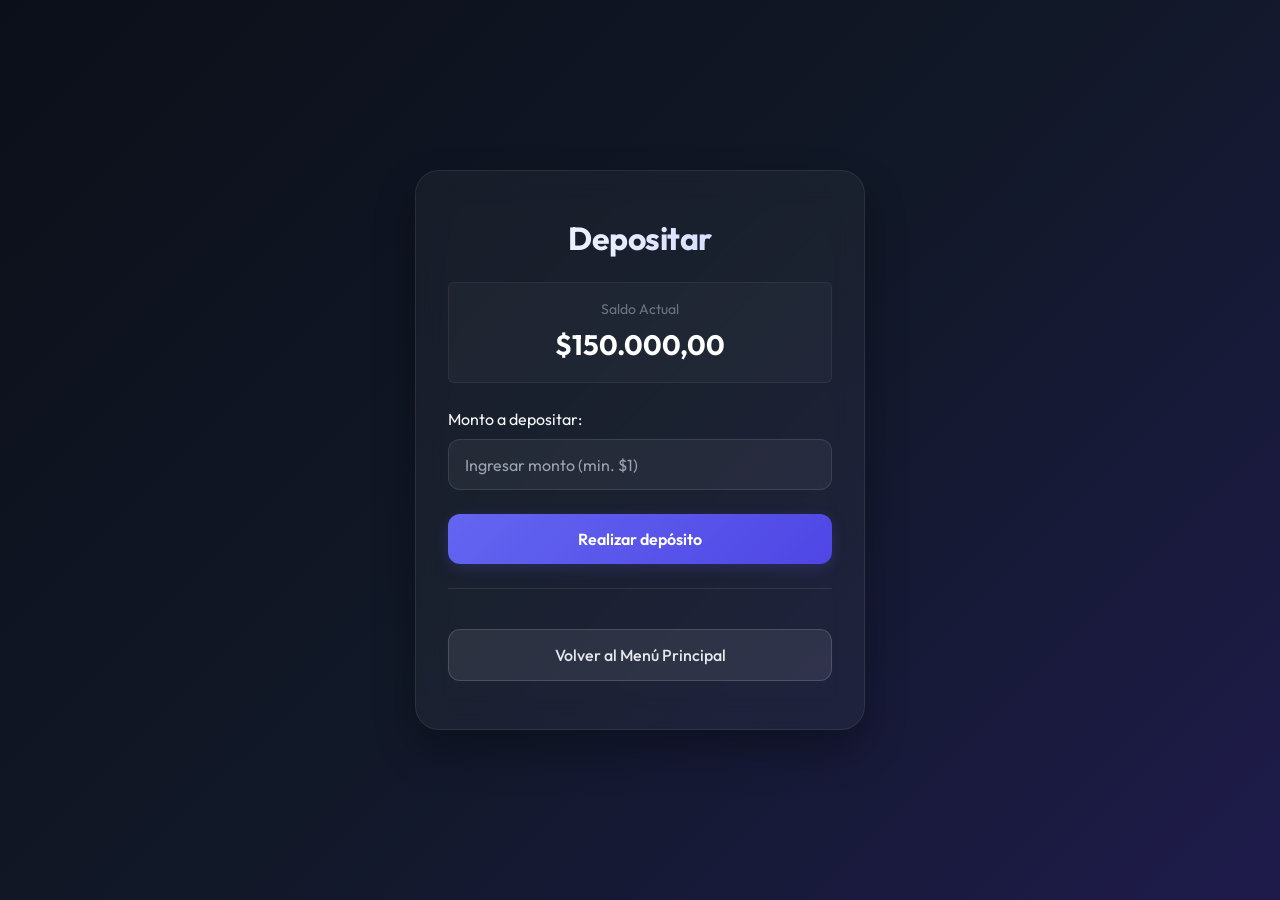
==== deposit.html @ dfc49804 "Primer commit" ====
<!DOCTYPE html>
<html lang="es">

<head>
  <meta charset="UTF-8">
  <meta name="viewport" content="width=device-width, initial-scale=1.0">
  <title>Depositar - Alke Wallet</title>
  <!-- Bootstrap 5.3.0 -->
  <link rel="stylesheet" href="https://cdn.jsdelivr.net/npm/bootstrap@5.3.0/dist/css/bootstrap.min.css">
  <link rel="stylesheet" href="https://fonts.googleapis.com/css2?family=Outfit:wght@300;400;600;700&display=swap">
  <link rel="stylesheet" href="CSS/deposit.css">
</head>

<body>
  <div class="wallet-card">
    <h2 class="wallet-title text-center">Depositar</h2>

    <!-- Visualización del Saldo Actual -->
    <div class="text-center mb-4 p-3 rounded"
      style="background: rgba(255, 255, 255, 0.03); border: 1px solid rgba(255, 255, 255, 0.05);">
      <small class="text-secondary d-block mb-1">Saldo Actual</small>
      <span id="currentBalance" class="fs-3 fw-bold text-white">$0,00</span>
    </div>

    <form id="depositForm">
      <div class="mb-4">
        <label for="depositAmount" class="form-label text-light">Monto a depositar:</label>
        <input type="number" class="form-control form-control-custom" id="depositAmount" name="depositAmount"
          placeholder="Ingresar monto (min. $1)" min="1" required>
      </div>

      <button id="botondedeposito" type="submit" class="wallet-btn">Realizar depósito</button>


    </form>

    <!-- Mensaje de Feedback -->
    <div id="depositFeedback" class="mt-3 text-center p-2 rounded" style="display: none; font-size: 0.9rem;"></div>

    <div class="wallet-hr"></div>

    <a href="menu.html" class="wallet-btn-secondary text-center">Volver al Menú Principal</a>
  </div>

  <!-- Vinculación del script con las funciones de saldo -->
  <script src="JS/deposit.js"></script>

</body>

</html>
---- CSS/deposit.css ----
body {
  font-family: 'Outfit', sans-serif;
  background: linear-gradient(135deg, #0b0f19 0%, #111827 50%, #1e1b4b 100%);
  min-height: 100vh;
  display: flex;
  align-items: center;
  justify-content: center;
  margin: 0;
  color: #f3f4f6;
}

.wallet-card {
  background: rgba(255, 255, 255, 0.04);
  backdrop-filter: blur(16px);
  -webkit-backdrop-filter: blur(16px);
  border: 1px solid rgba(255, 255, 255, 0.08);
  border-radius: 24px;
  padding: 3rem 2rem;
  max-width: 450px;
  width: 90%;
  box-shadow: 0 20px 40px rgba(0, 0, 0, 0.3);
  transition: transform 0.3s ease, box-shadow 0.3s ease;
}

.wallet-card:hover {
  transform: translateY(-5px);
  box-shadow: 0 30px 60px rgba(0, 0, 0, 0.4), 0 0 30px rgba(99, 102, 241, 0.15);
}

.wallet-title {
  font-weight: 700;
  letter-spacing: -0.5px;
  background: linear-gradient(to right, #ffffff, #c7d2fe);
  -webkit-background-clip: text;
  -webkit-text-fill-color: transparent;
  margin-bottom: 1.5rem;
}

.wallet-hr {
  border-top: 1px solid rgba(255, 255, 255, 0.1);
  margin: 1.5rem 0;
}

.wallet-btn {
  background: linear-gradient(135deg, #6366f1 0%, #4f46e5 100%);
  border: none;
  border-radius: 12px;
  color: #ffffff !important;
  font-weight: 600;
  padding: 0.8rem 1.5rem;
  transition: all 0.2s ease;
  text-decoration: none;
  display: inline-block;
  width: 100%;
  box-shadow: 0 4px 15px rgba(99, 102, 241, 0.2);
}

.wallet-btn:hover {
  transform: translateY(-2px);
  box-shadow: 0 6px 20px rgba(99, 102, 241, 0.4);
  background: linear-gradient(135deg, #4f46e5 0%, #4338ca 100%);
  text-decoration: none;
}

.wallet-btn-secondary {
  background: rgba(255, 255, 255, 0.08);
  border: 1px solid rgba(255, 255, 255, 0.15);
  border-radius: 12px;
  color: #e5e7eb !important;
  font-weight: 500;
  padding: 0.8rem 1.5rem;
  transition: all 0.2s ease;
  text-decoration: none;
  display: inline-block;
  width: 100%;
  margin-top: 1rem;
}

.wallet-btn-secondary:hover {
  background: rgba(255, 255, 255, 0.15);
  color: #ffffff !important;
  text-decoration: none;
}

/* Estilo premium para inputs */
.form-control-custom {
  background: rgba(255, 255, 255, 0.05);
  border: 1px solid rgba(255, 255, 255, 0.1);
  border-radius: 12px;
  color: #ffffff;
  padding: 0.8rem 1rem;
  transition: all 0.2s ease;
}

.form-control-custom:focus {
  background: rgba(255, 255, 255, 0.08);
  border-color: #6366f1;
  color: #ffffff;
  box-shadow: 0 0 0 3px rgba(99, 102, 241, 0.25);
  outline: none;
}

.form-control-custom::placeholder {
  color: #9ca3af;
}

/* Estilos de Feedback */
.deposit-feedback {
  transition: all 0.3s ease;
  font-weight: 500;
}

.feedback-success {
  background-color: rgba(16, 185, 129, 0.15); /* Verde esmeralda translúcido */
  border: 1px solid rgba(16, 185, 129, 0.3);
  color: #34d399;
}

.feedback-error {
  background-color: rgba(239, 68, 68, 0.15); /* Rojo translúcido */
  border: 1px solid rgba(239, 68, 68, 0.3);
  color: #f87171;
}
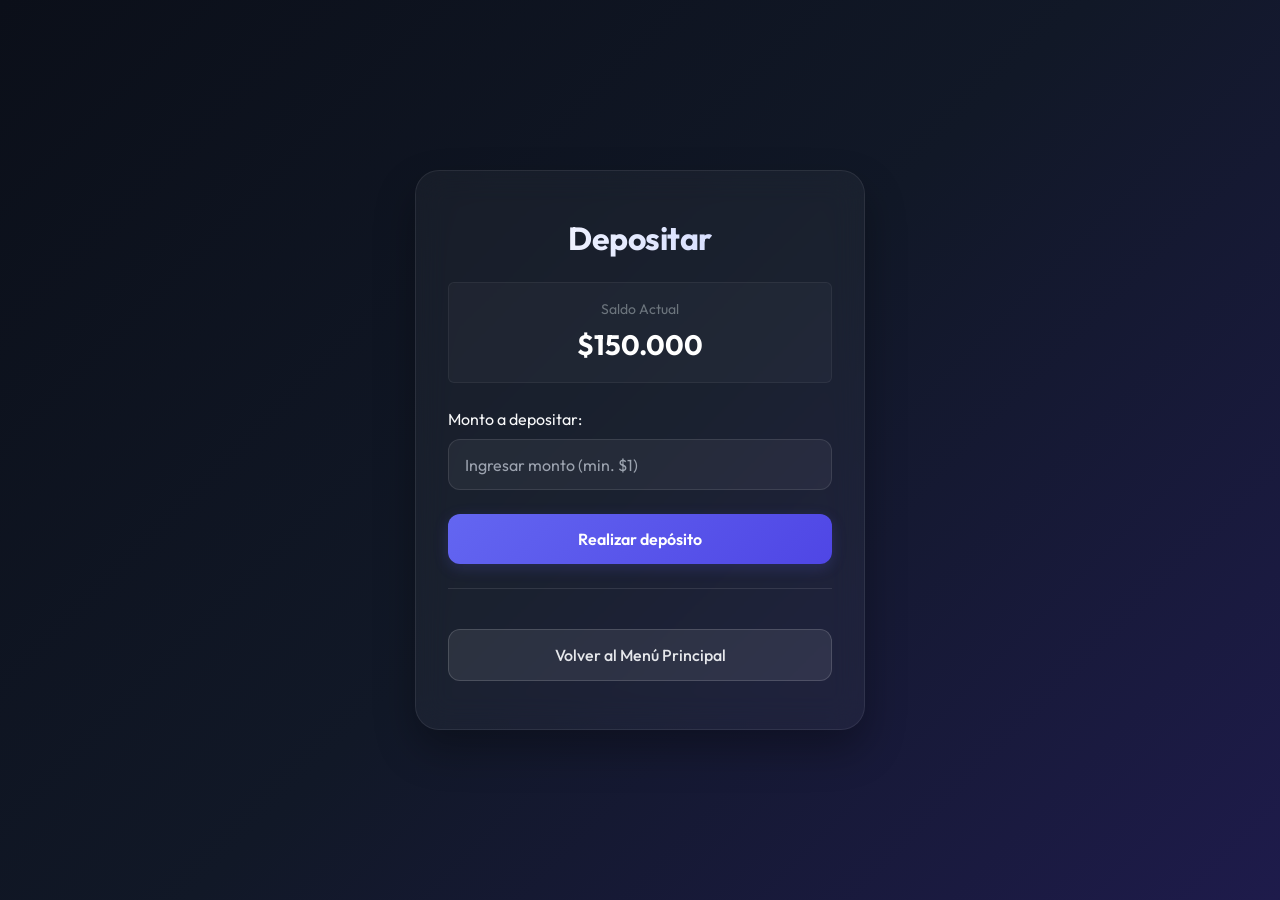
==== commit e00e2593: "Fix casing of CSS/JS directories and update HTML references" ====
--- a/deposit.html
+++ b/deposit.html
@@ -8,7 +8,7 @@
   <!-- Bootstrap 5.3.0 -->
   <link rel="stylesheet" href="https://cdn.jsdelivr.net/npm/bootstrap@5.3.0/dist/css/bootstrap.min.css">
   <link rel="stylesheet" href="https://fonts.googleapis.com/css2?family=Outfit:wght@300;400;600;700&display=swap">
-  <link rel="stylesheet" href="CSS/deposit.css">
+  <link rel="stylesheet" href="css/deposit.css">
 </head>
 
 <body>
@@ -43,7 +43,7 @@
   </div>
 
   <!-- Vinculación del script con las funciones de saldo -->
-  <script src="JS/deposit.js"></script>
+  <script src="js/deposit.js"></script>
 
 </body>
 
--- a/css/deposit.css
+++ b/css/deposit.css
@@ -0,0 +1,123 @@
+body {
+  font-family: 'Outfit', sans-serif;
+  background: linear-gradient(135deg, #0b0f19 0%, #111827 50%, #1e1b4b 100%);
+  min-height: 100vh;
+  display: flex;
+  align-items: center;
+  justify-content: center;
+  margin: 0;
+  color: #f3f4f6;
+}
+
+.wallet-card {
+  background: rgba(255, 255, 255, 0.04);
+  backdrop-filter: blur(16px);
+  -webkit-backdrop-filter: blur(16px);
+  border: 1px solid rgba(255, 255, 255, 0.08);
+  border-radius: 24px;
+  padding: 3rem 2rem;
+  max-width: 450px;
+  width: 90%;
+  box-shadow: 0 20px 40px rgba(0, 0, 0, 0.3);
+  transition: transform 0.3s ease, box-shadow 0.3s ease;
+}
+
+.wallet-card:hover {
+  transform: translateY(-5px);
+  box-shadow: 0 30px 60px rgba(0, 0, 0, 0.4), 0 0 30px rgba(99, 102, 241, 0.15);
+}
+
+.wallet-title {
+  font-weight: 700;
+  letter-spacing: -0.5px;
+  background: linear-gradient(to right, #ffffff, #c7d2fe);
+  -webkit-background-clip: text;
+  -webkit-text-fill-color: transparent;
+  margin-bottom: 1.5rem;
+}
+
+.wallet-hr {
+  border-top: 1px solid rgba(255, 255, 255, 0.1);
+  margin: 1.5rem 0;
+}
+
+.wallet-btn {
+  background: linear-gradient(135deg, #6366f1 0%, #4f46e5 100%);
+  border: none;
+  border-radius: 12px;
+  color: #ffffff !important;
+  font-weight: 600;
+  padding: 0.8rem 1.5rem;
+  transition: all 0.2s ease;
+  text-decoration: none;
+  display: inline-block;
+  width: 100%;
+  box-shadow: 0 4px 15px rgba(99, 102, 241, 0.2);
+}
+
+.wallet-btn:hover {
+  transform: translateY(-2px);
+  box-shadow: 0 6px 20px rgba(99, 102, 241, 0.4);
+  background: linear-gradient(135deg, #4f46e5 0%, #4338ca 100%);
+  text-decoration: none;
+}
+
+.wallet-btn-secondary {
+  background: rgba(255, 255, 255, 0.08);
+  border: 1px solid rgba(255, 255, 255, 0.15);
+  border-radius: 12px;
+  color: #e5e7eb !important;
+  font-weight: 500;
+  padding: 0.8rem 1.5rem;
+  transition: all 0.2s ease;
+  text-decoration: none;
+  display: inline-block;
+  width: 100%;
+  margin-top: 1rem;
+}
+
+.wallet-btn-secondary:hover {
+  background: rgba(255, 255, 255, 0.15);
+  color: #ffffff !important;
+  text-decoration: none;
+}
+
+/* Estilo premium para inputs */
+.form-control-custom {
+  background: rgba(255, 255, 255, 0.05);
+  border: 1px solid rgba(255, 255, 255, 0.1);
+  border-radius: 12px;
+  color: #ffffff;
+  padding: 0.8rem 1rem;
+  transition: all 0.2s ease;
+}
+
+.form-control-custom:focus {
+  background: rgba(255, 255, 255, 0.08);
+  border-color: #6366f1;
+  color: #ffffff;
+  box-shadow: 0 0 0 3px rgba(99, 102, 241, 0.25);
+  outline: none;
+}
+
+.form-control-custom::placeholder {
+  color: #9ca3af;
+}
+
+/* Estilos de Feedback */
+.deposit-feedback {
+  transition: all 0.3s ease;
+  font-weight: 500;
+}
+
+.feedback-success {
+  background-color: rgba(16, 185, 129, 0.15); /* Verde esmeralda translúcido */
+  border: 1px solid rgba(16, 185, 129, 0.3);
+  color: #34d399;
+}
+
+.feedback-error {
+  background-color: rgba(239, 68, 68, 0.15); /* Rojo translúcido */
+  border: 1px solid rgba(239, 68, 68, 0.3);
+  color: #f87171;
+}
